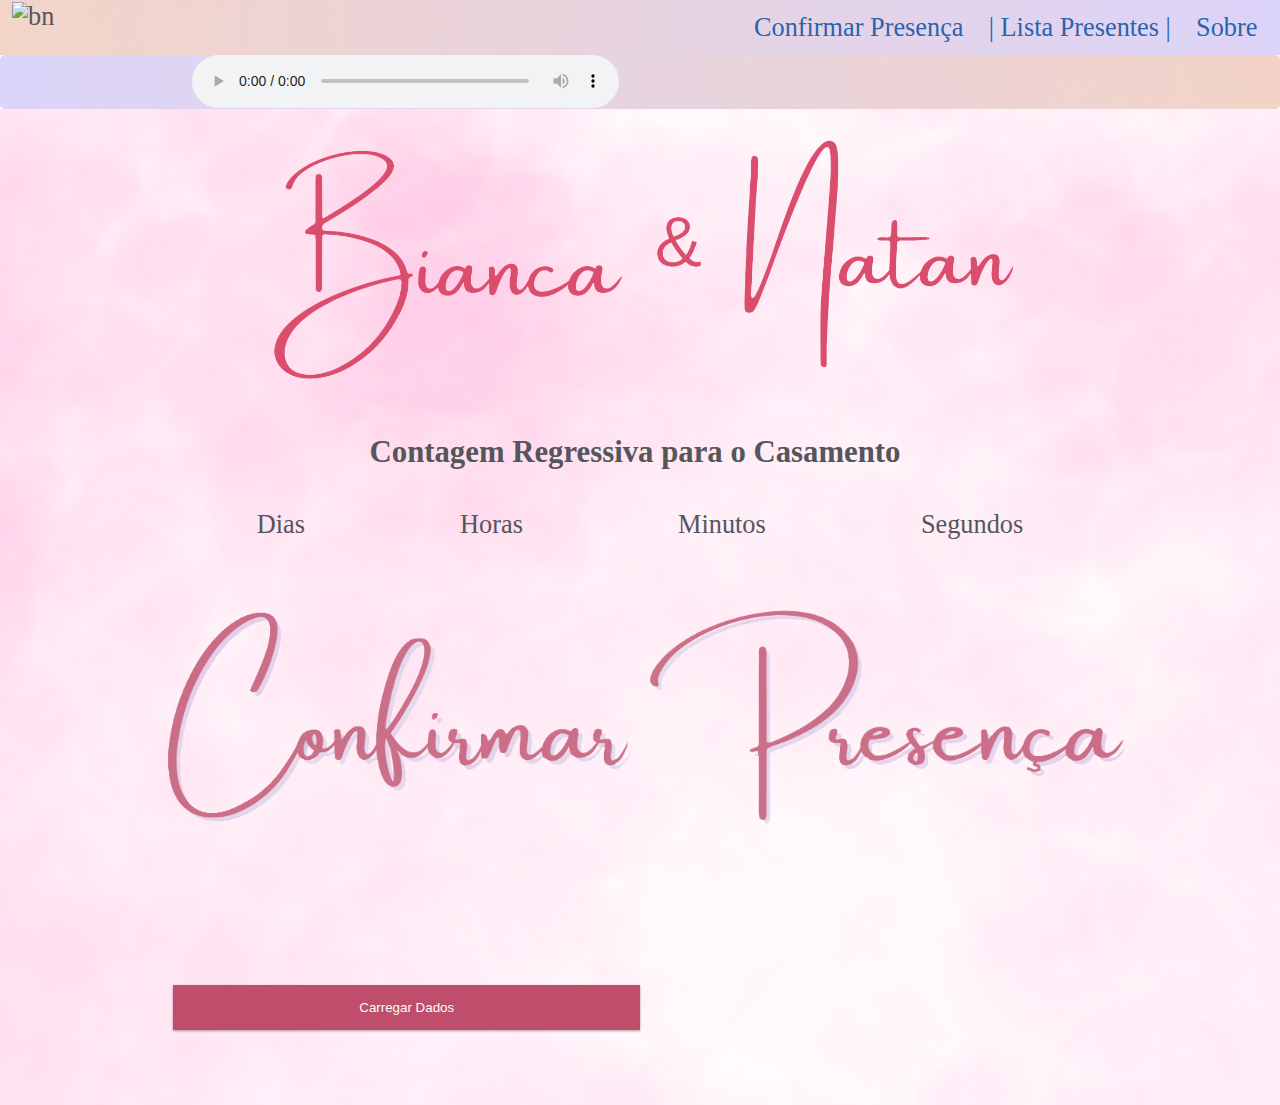
==== vs.html @ aadb1622 "vs" ====
<!DOCTYPE html>
<html lang="pt-BR">

<head>
    <meta charset="UTF-8">
    <meta name="viewport" content="width=device-width, initial-scale=1.0">
    <link rel="icon" href="src/img/icone.PNG" type="image/x-icon">
    <title> Convite de Casamento | B&N</title>
    <meta name="viewport" content="width=device-width, initial-scale=1.0">
    <link rel="stylesheet" href="src/css/style.css">
    <link rel="stylesheet" href="src/css/sobre.css">

    <link rel="stylesheet" href="src/css/responsividade.css">
    <link rel="stylesheet" href="src/css/music.css">
    <link rel="stylesheet" href="src/css/form.css">
    <link rel="stylesheet" href="src/css/fontes.css">
    <link rel="preconnect" href="https://fonts.googleapis.com">
    <link rel="preconnect" href="https://fonts.gstatic.com" crossorigin>
    <link rel="stylesheet" href="src/css/divisoria.css">
    <link rel="stylesheet" href="src/css/timeline.css">
    <link rel="stylesheet" href="src/css/responsividade.css">
    <link rel="stylesheet" href="src/css/efeitos.css">



    <link
        href="https://fonts.googleapis.com/css2?family=Amatic+SC:wght@400;700&family=Allura&family=Dancing+Script:wght@400;500;600;700&family=Great+Vibes&family=Indie+Flower&family=Lobster&family=Pacifico&family=Poppins:wght@100;200;300;400;500;600;700;800;900&family=Sacramento&family=Satisfy&family=Shadows+Into+Light&display=swap"
        rel="stylesheet">

    <link
        href="https://fonts.googleapis.com/css2?family=Amatic+SC:wght@400;700&family=Dancing+Script:wght@400..700&family=Indie+Flower&family=Poppins:ital,wght@0,100;0,200;0,300;0,400;0,500;0,600;0,700;0,800;0,900;1,100;1,200;1,300;1,400;1,500;1,600;1,700;1,800;1,900&family=Sacramento&family=Shadows+Into+Light&display=swap"
        rel="stylesheet">
    <link href="https://fonts.googleapis.com/css2?family=Satisfy&display=swap" rel="stylesheet">

    <link href="https://fonts.googleapis.com/css2?family=Great+Vibes&display=swap" rel="stylesheet">
    <link href="https://fonts.googleapis.com/css2?family=Allura&display=swap" rel="stylesheet">

    <link href="https://fonts.googleapis.com/css2?family=Dancing+Script:wght@400;500;600;700&display=swap"
        rel="stylesheet">

    <title> Convite de Casamento | B&N</title>

    <!-- <style>
        audio#audio-player\ autoplay {
            height: 25px;
        }

        .col-6.leftflor5MeioEsq {
            padding: 0;
        }
    </style>-->
</head>

<body>
    <div class="navbar row col-12 ">

        <div class="navbar">
            <img class="iconNb" src="src/img/icone.PNG" alt="bn">
            <a href="#nossaHistoria">Sobre</a>
            <a href="#presente">| Lista Presentes |</a>
            <a href="#contact">Confirmar Presença</a>
            <!--  <a href="#local">Local</a>-->


        </div>
    </div>

    <div class="row">

        <div id="animated_div" id="music-controls">
            <!-- <i class="animated_div"><img class="som" src="src/img/cd_music_love_song.svg" width="30px"></i> <button id="play-button">Play</button>-->
            <audio controls autoplay loop id="audio-player">
                <!-- Adicione as músicas aqui -->
                <source src="src/media/2.mp3" type="audio/mp3">
                <source src="src/media/3.mp3" type="audio/mp3">
                <source src="src/media/1.mp3" type="audio/mp3">
                Seu navegador não suporta o elemento de áudio.
            </audio>

        </div>

        <!-- SOM -->
    </div>
    </div> <!--Controles de áudio -->

    <div class="row col-12">

        <div class="row left">
            <img class="flor5MeioEsq col-1" src="src/img/flor5MeioEsq.png" width="100%" alt="">
        </div>

    </div>



    <div class="col-12 convite">


        <div><!--Nome Noivos-->
            <img class="nomes" src="src/img/nomesTrasparente.PNG" width="80%" alt="nomes noivos">
        </div>


        <img class="floralname1" src="src/img/flor5Meio.png" width="100%" alt="">



        <div id="home"> <!--Time-->

            <!-- TEMPO-->
            <section id="countdown" class="full-screen" width="100%">
                <h3>Contagem Regressiva para o Casamento</h3> <br>
                <div class="col tempo " id="timer" width="100%">
                    <div class="col ">
                        <span class="col " id="days"></span>
                        Dias
                    </div>
                    <div>
                        <span class="col " id="hours"></span>
                        Horas
                    </div>
                    <div>
                        <span class="col " id="minutes"></span>
                        Minutos
                    </div>
                    <div>
                        <span class="col " id="seconds"></span>
                        Segundos
                    </div>
                </div>
            </section>
        </div>


        <!--Confirmar Presença-->
        <div id="ConfirmarPresenca">
            <img class="flor5MeioDir" src="src/img/flor5MeioDir.png" alt="">

            <img class="dataCasamento" src="src/img/confirmarPresenca.PNG" width="100%" alt="" id="contact">

            <div class="col-12 col-s-12">

                <form class="col-12" id="wedding-form"
                    action="https://script.google.com/macros/s/AKfycbxSgOGkWd4KnGSuqyko4VvREvqGlJZWNdH9AhohmvSoIAbdoN5szTGdBum7L4sMjvwf/exec"
                    method="POST" onsubmit="return handleFormSubmit(event)">
                   <!-- <div class="col-12 col-s-12">
                        <label class="asideform col-12" for="nome">
                            <h5>Qual é o seu nome?*</h5>
                            <input class="asideform col-12" type="text" id="nome" name="nome" required>
                        </label>

                        <label class="asideform col-12">
                            <h5>Você é convidado do Noivo ou da Noiva?*</h5>
                            <div class="asideformradio col-12">
                                <input class="" type="radio" id="noivo" name="side" value="Noivo" required>
                                <label class="asideform" for="noivo">Noivo</label>
                                <input class="" type="radio" id="noiva" name="side" value="Noiva">
                                <label class="asideform" for="noiva">Noiva</label>
                            </div>
                        </label>

                        <label class="asideform col-12">
                            <h5>Poderá comparecer?*</h5>
                            <div class="asideformradio col-12">
                                <label class="asideform col-12" for="sim">
                                    <input class="asideform " type="radio" id="sim" name="attendance" value="Sim, irei"
                                        required> Sim, irei
                                </label><br>
                                <label class="asideform col-12" for="nao">
                                    <input class="asideform " type="radio" id="nao" name="attendance" value="Não">
                                    Não
                                </label><br>
                                <label class="asideform col-12" for="confirmoDepois">
                                    <input class="asideform " type="radio" id="confirmoDepois" name="attendance"
                                        value="Confirmo depois"> Confirmo depois
                                </label>
                            </div>
                        </label>

                        <div class="asideform col-12">
                            <label class="asideform col-12" for="message">
                                <h5>Envie uma mensagem aos Noivos</h5>
                            </label>
                            <textarea class="asideform col-12" id="message" name="message" rows="4"
                                cols="50"></textarea>
                        </div>

                        <button class="button col-12" type="submit">Enviar</button>

                    </div>-->
                </form>

                <!-- ver dados cadastrados-->
                <p class="col-12" id="form-status"></p>
                <div class="col-12">
                     <div class="row">
            
                            <button class="button col-6" id="load-data" progress>Carregar Dados</button>
            
                        </div>
                                            <table class="col-12" id="data-table">
                        <thead>
                            <tr>
                                <!-- Cabeçalhos da tabela serão inseridos aqui -->
                            </tr>
                        </thead>
                        <tbody>
                            <!-- Linhas de dados serão inseridas aqui -->
                        </tbody>
                    </table>
                </div>


            </div>

        </div>
    </div>


    <script src="src/js/formPos.js"></script>
    <script src="src/js/formGet.js"></script>
</body>

</html>
---- src/css/style.css ----
* {
  box-sizing: border-box;
}

html {
  padding: 0;
  border: 0;
  margin: 0;
  background-image: url('/src/img/Backgroud-1.png');
  background-repeat: no-repeat;
  /* font-size: 1.4rem;*/
  font-size: calc(1vw + 1vh + 0.5vmin);
  /* Ajusta a base da fonte de acordo com a largura da viewport */

  /* font-family: 'Belleza', sans-serif;*/
  color: #56555b;
}


body {
  /*background-position-y: url('/src/img/.png');*/
  height: 90%;
  width: 100%;
  border: 0;
  margin: 0;
  padding: 0;
  font-size: 1rem;
  /* Tamanho da fonte será baseado no valor calculado no <html> */
  background-image: url('/src/img/Backgroud-1.png'); /* Caminho para a imagem */
            background-size: cover; /* Faz a imagem cobrir todo o fundo */
            background-repeat: no-repeat; /* Impede que a imagem se repita */
            background-position: center; /* Centraliza a imagem */
            margin: 0; /* Remove a margem padrão */

}

body .fundo {
  background-image:("");
  width: 100%;
  height: 100%;
  margin: 0;
  padding-top: 0;
  padding: 0;
  border: 0;
}


.navbar.row.col-12 {
  padding: 0;
}


.navbar {
  background: linear-gradient(to right, rgba(235, 188, 167, 0.624), rgba(207, 199, 248, 0.742));
  overflow: hidden;
  padding: 10px;
  border: 0;
  margin: 0;
  padding-top: 0px;
  padding-bottom: 0px;

}

img.iconNb {
  width: 125px;
  border: none;
  padding: 2px;
}

.navbar a {
  float: right;
  display: block;
  color: rgb(41, 100, 172);
  text-align: center;
  padding: 1%;
  font-family: cursive;
  text-decoration: none;
}

.navbar a:hover {
  background-color: #edd1d1;
}

.navbar.row.col-12 {
  padding: 0;
  width: 100%;
  height:auto;
}

img.floral.col-2 {
  padding: 0;
}

.row .col-12 .flot{
  float: left;
  margin: 0;
  padding: 0;
  border: 0;
}




img.floral.col-1 {
  padding: 0;
}

[class*="col-"] {
  float: 0;
  padding: 0x;
}

.row.col-12 {
  padding: 0;
   width: 20%; 
  display: contents;
  align-content: space-between;
}
.row::after {
  content: "";
  clear: both;
  display: table;
}

[class*="col-"] {
  float: left;
  padding: 15px;
}

.header {
  color: #ffffff;
}

.frameMeli {
  height:auto;
  width:100%;
  position:left;
  overflow:auto;
  /*border: 2px solid #47557c;*/
  position: relative;
  
  
}
div.divisoria {
  height: 12%;
}

.fixada {
  position: absolute;
  top: 0;

  left: 0px;
  width: 100%;
  height: 150px;
  background-color: #fcfcfc;
}

.fixadaFundo {
  height: 0;
  background-color: rgb(252, 252, 252);
  top: 300px;
  width: 100%;
  padding-top: 0;
  bottom: 0px;
}

 .flormeio{
  width: 80%;
  padding: 10%;
  margin: 0;
  border: 0;
  padding-top: -10%;
  padding-top: 0;
  padding-bottom: 0;

}
.nomes {
  width: 100%;

  padding-left: 17%;
  padding-right: 17%;

  border: 0;
  margin: 0;
}

.floral {
  width: 50%;
  border: 0;
  margin: 0;
  padding-top: 0;
}

.florCentro {
  width: 100%;
  /* padding-left: 30%; */
  /* padding-right: 30%; */
  padding-bottom: 1.0rem;
  border: 0;
  margin: 0;
}

h1 {
  font: 'Amsterdam One', cursive;
  color: #be4e6b;
  /* Cor da fonte h1 */
}

h2,
p {
  font: 'Belleza', sans-serif;
  color: #838c8a;
  /* Cor do texto */
}

section {
  display: flex;
  justify-content: center;
  align-items: center;
  flex-direction: column;
  text-align: center;

}

.full-screen {
  margin-top: 0rem;
  width: 100%;
  margin-bottom: 1.5rem;

}

#timer {
  display: flex;
  justify-content: space-around;
  width: 80%;
  max-width: 600rem;
}

#timer div {
  text-align: center;
}

#timer span {
  font-size: 0, 4rem;
  display: block;
}

.fraseConvidados {
  width: 100%;

  padding-left: 17%;
  padding-right: 17%;
}

.dataCasamento {
  width: 100%;
  padding-top: 0.5rem;

  padding-left: 8%;
  padding-right: 8%;
}

.col-12.menu {
  padding-left: 3%;
  padding-right: 1%;
}

.enderecoCasamento {
  padding-top: 0.5rem;
  padding-left: 17%;
  padding-right: 17%;
  padding-bottom: 1.0rem;
}

/*cELULAR*/

  .menus.col-12 {
    width: 100%;
    align-content: space-between;
    border: 5%;
    /* padding-left: 12%; */
    display: inline-flex;
    padding-bottom: 18%;
    padding-top: 0;
    padding-bottom: 0;
    display: flex;
    column-gap: 18%;
}


.maps {
  width: 100%;
  height: auto;

  padding-top: 1.5rem;

  border: 0;
  margin: 0;
}
.maps frame{
  /* Customizar a barra de rolagem para navegadores modernos */
::-webkit-scrollbar {
    width: 12px;  /* Largura da barra de rolagem */
}

::-webkit-scrollbar-track {
    background: #EBEBEB;  /* Cor do trilho */
}

::-webkit-scrollbar-thumb {
    background-color: #C0C0C0; /* Cor da parte rolável */
    border-radius: 10px; /* Bordas arredondadas */
    border: 2px solid #EBEBEB; /* Cor do contorno do botão */
}

::-webkit-scrollbar-thumb:hover {
    background: #A9A9A9; /* Cor quando o botão é hover */
}

::-webkit-scrollbar-button {
    background-color: rgb(231, 146, 236); /* Cor das setas */
}

/* Cor do botão */
button {
    background-color: #C0C0C0;
    color: white;
    padding: 10px 20px; /* Tamanho do botão */
    border: none;
    border-radius: 5px;
    cursor: pointer;
}

button:hover {
    background-color: #A9A9A9; /* Cor quando o botão é hover */
}

}
.asideform {
  padding: 13px;
  color: #be4e6b;
  border: none;
  /* text-align: center;*/
  height: auto;
}

.asideformradio,
textarea {
  padding: 10px;
  color: #be4e6b;
  border: none;
  /* text-align: center;*/
  height: auto;
  background-color: aliceblue;
  box-shadow: 0 1px 3px rgba(0, 0, 0, 0.12), 0 1px 2px rgba(0, 0, 0, 0.24);
  margin: 3px;
  border-radius: 15px;

}

.wedding-Form form label,
input {
  color: #be4e6b;
  box-shadow: 0 1px 3px rgba(0, 0, 0, 0.12), 0 1px 2px rgba(0, 0, 0, 0.24);
  background-color: aliceblue;
  padding: 5px;
  border-radius: 15px;

}


form label input,
radio {
  color: #be4e6b;
  box-shadow: 0 1px 3px rgba(0, 0, 0, 0.12), 0 1px 2px rgba(0, 0, 0, 0.24);
  background-color: rgb(235, 241, 247);
  padding: 10px;
  margin: #be4e6b;
  border: #be4e6b;
  padding-bottom: 10px;
  border-radius: 15px;

}

button {
  padding-top: 20%;
  padding: 10px;
  color: #fcfcfc;
  box-shadow: 0 1px 3px rgba(0, 0, 0, 0.12), 0 1px 2px rgba(0, 0, 0, 0.24);
  background-color: #be4e6b;
  border: none;
}

h3 {
  margin: 10px;
  margin-left: 0;
}

#ListaPresente{
  background-image: url('/src/img/Backgroud-1.png');
  background-repeat: no-repeat;
}

div#ListaPresente {
  padding: 0;
}
.frasePresentes {
  width: 100%;
  padding-top: 0.5rem;

  padding-left: 3%;
  padding-right: 3%;
}

.pixcode {
  width: 100%;
  padding-top: 1.5rem;

  padding-left: 35%;
  padding-right: 35%;
}


.footer {
  color: #ffffff;
  text-align: center;
  font-size: 12px;
  padding: 15px;
}
---- src/css/music.css ----
/*controle musica*/
    #music-controls {
        /* margin-top: 20px;*/
        width: 1%;
float: left;
    }

    img.som {
        width: 25px;
        background: linear-gradient(to right, rgba(235, 188, 167, 0.624), rgba(207, 199, 248, 0.742));
        cursor: pointer;
        border-radius: 50%;
        -webkit-border-radius: 50%;
        -moz-border-radius: 50%;
        -ms-border-radius: 50%;
        -o-border-radius: 50%;
}

.video{
    background: linear-gradient(to right, rgba(235, 188, 167, 0.624), rgba(207, 199, 248, 0.742));
padding: 10%;
}
---- src/css/form.css ----
/* For mobile phones: */
      [class*="col-"] {
        width: 100%;
    }

    @media only screen and (min-width: 600px) {

        /* For tablets: */
        .col-s-1 {
            width: 8.33%;
        }

        .col-s-2 {
            width: 16.66%;
        }

        .col-s-3 {
            width: 25%;
        }

        .col-s-4 {
            width: 33.33%;
        }

        .col-s-5 {
            width: 41.66%;
        }

        .col-s-6 {
            width: 50%;
        }

        .col-s-7 {
            width: 58.33%;
        }

        .col-s-8 {
            width: 66.66%;
        }

        .col-s-9 {
            width: 75%;
        }

        .col-s-10 {
            width: 83.33%;
        }

        .col-s-11 {
            width: 91.66%;
        }

        .col-s-12 {
            width: 100%;
        }

        .menus.col-12 {
            width: 100%;
            align-content: space-between;
            border: 10%;
            /* margin: 1%; */
        }

        .menus {
            padding-left: 22%;
            padding-right: 17%;
        }

        div.menu .col-4 {
            margin-left: 52%;
        }

        /*
        .menus.col-12 {
            width: 100%;
            align-content: space-between;
            border: 10%;
            padding-left: 24%;
            display: inline-flex;
            padding-bottom: 18%;

        }
*/
    }

    @media only screen and (min-width: 768px) {

        /* For desktop: */
        .col-1 {
            width: 8.33%;
        }

        .col-2 {
            width: 16.66%;
        }

        .col-3 {
            width: 25%;
        }

        .col-4 {
            width: 33.33%;
        }

        .col-5 {
            width: 41.66%;
        }

        .col-6 {
            width: 50%;
        }

        .col-7 {
            width: 58.33%;
        }

        .col-8 {
            width: 66.66%;
        }

        .col-9 {
            width: 75%;
        }

        .col-10 {
            width: 83.33%;
        }

        .col-11 {
            width: 91.66%;
        }

        .col-12 {
            width: 100%;
            padding-left: 5%;
            padding-right: 5%;
        }

        /*
        .menus.col-12 {
            width: 100%;
            align-content: space-between;
            border: 10%;
            padding-left: 24%;
            display: inline-flex;
            padding-bottom: 18%;

        }*/

        /*TABLET E ´PC*/
        .menus.col-12 {
            width: 100%;
            align-content: space-between;
            border: 5%;
            padding-left: 22%;
            display: inline-flex;
            padding-bottom: 18%;

        }

        .img {
            padding: 5%;

            padding-left: 20%;
            padding-right: 20%;
        }

        form#weddingForm {
            padding: 20%;
            padding-top: 5%;
        }

        button {
            padding-top: 20%;
            padding: 10px;
        }

    }

   /* Scroll 
scrollbar-base-color: #C0C0C0;
scrollbar-base-color: #C0C0C0;
scrollbar-3dlight-color: #C0C0C0;
scrollbar-highlight-color: #C0C0C0;
scrollbar-track-color: #EBEBEB;
scrollbar-arrow-color: black;
scrollbar-shadow-color: #C0C0C0;
scrollbar-dark-shadow-color: #C0C0C0;*/
---- src/css/divisoria.css ----
.frameMeli {
  height: 700px !important;
  width: 100%;
  position: left;
  overflow: auto;
  border: 1px solid #f86aec00;
  position: relative;

}

div.divisoria {
  height: 12%;
}

.fixada {
  position: absolute;
  top: 0;

  left: 0px;
  width: 100%;
  height: 150px;
  background-color: #fcfcfc;
}


.fixada.col-4 {
  padding-right: 0;
}

.fixada.col-4 {
  padding-left: 0;
}

.fixadaFundo {
  height: 450px;
  background-color: #fcfcfc;
  top: 300px;
  width: 100%;
  padding-top: 450px;
  bottom: 0;


}

.flormeiomenor {
  /* padding: 50px; */
  /* padding-left: 180px; */
  padding-right: 0;
  float: right;
  margin: 0;
  border: 0;
  padding-top: -10%;
  padding-top: 0;
  padding-bottom: 0;
  width: 30%;
}

.flor5MeioDir {
  /* padding: 50px; */
  /* padding-left: 180px; */
  padding-right: 0;
  float: right;
  margin: 0;
  border: 0;
  padding-top: -10%;
  padding-top: 0;
  padding-bottom: 0;
  width: 60%;
}


.flor5MeioEsq {
  /* padding: 50px; */
padding-left: 0;
  padding-right: 0;
  float: left;
  margin: 0;
  border: 0;
  padding-top: -10%;
  padding-top: 0;
  padding-bottom: 0;
  width: 60%;
}
img.floralname1 {
  padding: 28%;
  padding-top: 0;
  padding-bottom: 0;
}
---- src/css/timeline.css ----
* {
    box-sizing: border-box;
}




/*timeline*/
.containertimeline {
  /*  background: linear-gradient(to right, rgba(235, 188, 167, 0.624), rgba(207, 199, 248, 0.742));*/
padding: 8%;  
}
img.floralname {
  padding: 8%;
  padding-top: 0;
  padding-bottom: 0;
}

  
  
  
  /* Media queries - Responsive timeline on screens less than 600px wide */
  @media screen and (max-width: 100%) {
  
    /* Place the timelime to the left */
    .main-timeline-4::after {
      left: 31px;
    }
  
    /* Full-width containers */
    .timeline-4 {
      width: 100%;
      padding-left: 70px;
      padding-right: 25px;
    }
  
    /* Make sure that all arrows are pointing leftwards */
    .timeline-4::before {
      left: 60px;
      border: medium solid white;
      border-width: 10px 10px 10px 0;
      border-color: transparent white transparent transparent;
    }
  
    /* Make sure all circles are at the same spot */
    .left-4::after,
    .right-4::after {
      left: 18px;
    }
  
    .left-4::before {
      right: auto;
    }
  
    /* Make all right containers behave like the left ones */
    .right-4 {
      left: 0%;
    }
  }
  
  .gradient-custom {
    /* fallback for old browsers 
      background: #ebbca70d;*/
  
    /* Chrome 10-25, Safari 5.1-6 */
    background: -webkit-linear-gradient(to right,
      );
  
    /* W3C, IE 10+/ Edge, Firefox 16+, Chrome 26+, Opera 12+, Safari 7+ */
    background: linear-gradient(to right,
      );
  }
  
  .gradient-custom-4 {
    /* fallback for old browsers 
      background: #f193fb1f;*/
  
    /* Chrome 10-25, Safari 5.1-6 */
    background: -webkit-linear-gradient(to left,
  
      );
  
    /* W3C, IE 10+/ Edge, Firefox 16+, Chrome 26+, Opera 12+, Safari 7+ */
    background: linear-gradient(to left,
  
      );
  }
  
  



.timeline {
    position: relative;
    max-width: 1200px;
    margin: 0 auto;
    padding: 2%;
    padding-bottom: 60px;
    padding-top: 10px;

}

.divisorias2{
  padding: 20%;
}
    .timeline::after {
      content: '';
      position: absolute;
      width: 3px;
      background-color: rgba(121, 140, 224, 0.25);
      top: 0;
      bottom: 0;
      left: 50%;
      right: 50%;
      margin-left: -3px;
  }


.agenda {
    padding: 2px 30px;
    position: relative;
    background-color: inherit;
    width: 50%;
    height: 50%;
    margin-top: 5%;
    padding-top: 8%;

}

img {
    width: 100%;
}

.img-agenda {
    width: 100%;
}

.agenda::after {
    content: '';
    position: absolute;
    width: 150px;
    height: 50%;
    right: -11px;
    background-color: #cfaf8f;
    top: 15px;
    border-radius: 50%;
    z-index: 1;

}

.agenda.left::after {
    content: '';
    position: absolute;
    width: 25px;
    height: 25px;
    right: -11px;
    background-color: #cfaf8f;
    top: 50%;
    border-radius: 50%;
    z-index: 1;
}

.agenda.right::after {
    content: '';
    position: absolute;
    width: 25px;
    height: 25px;
    right: -11px;
    background-color: #bbb;
    top: 50%;
    border-radius: 50%;
    z-index: 1;
}

.left {
    left: 0;
}

.right {
    left: 50%;
}


.right::after {
    left: -16px;
}

.content {
    padding: 10%;
    background-color: white;
    position: relative;
    border-radius: 10px;
    border: 1px solid #bbb;
    box-shadow: #bbbbbb97;
    -webkit-border-radius: 10px;
    -moz-border-radius: 10px;
    -ms-border-radius: 10px;
    -o-border-radius: 10px;
}
---- src/css/efeitos.css ----
/**  **/

audio#audio-player {
    height: 2rem;
    width: 40%;
}


/** Div Animada **/
#animated_div {
    float: left;
    display: block;
    padding-left: 15%;
    width: 100%;
    height: 1%;
    background: linear-gradient(to right, rgba(207, 199, 248, 0.742), rgba(235, 188, 167, 0.624));
    cursor: pointer;
    color: #ffffff;
    position: relative;
    font-weight: bold;
    font-size: 3px;
    /*padding: 20px;*/
    padding-right: 20px;
    animation: animated_div 5s 1;
    -moz-animation: animated_div 5s 1;
    -webkit-animation: animated_div 5s 1;
    -o-animation: animated_div 5s 1;
    border-radius: 5px;
    -webkit-border-radius: 5px;
}

@keyframes animated_div {
   /* 0% {
        transform: rotate(0deg);
        left: 0px;
    }

    25% {
        transform: rotate(20deg);
        left: 0px;
    }

    50% {
        transform: rotate(0deg);
        left: 500px;
    }

    55% {
        transform: rotate(0deg);
        left: 500px;
    }

    70% {
        transform: rotate(0deg);
        left: 500px;
        background: #bed8dc;
    }

    50% {
        transform: rotate(-360deg);
        left: 0px;
    }
}

@-webkit-keyframes animated_div {
    0% {
        -webkit-transform: rotate(0deg);
        left: 0px;
    }

    25% {
        -webkit-transform: rotate(20deg);
        left: 0px;
    }

    50% {
        -webkit-transform: rotate(0deg);
        left: 500px;
    }

    55% {
        -webkit-transform: rotate(0deg);
        left: 500px;
    }

    70% {
        -webkit-transform: rotate(0deg);
        left: 500px;
        background: #1ec7e6;
    }

    100% {
        -webkit-transform: rotate(-360deg);
        left: 0px;
    }
}

@-moz-keyframes animated_div {
    0% {
        -moz-transform: rotate(0deg);
        left: 0px;
    }

    25% {
        -moz-transform: rotate(20deg);
        left: 0px;
    }

    50% {
        -moz-transform: rotate(0deg);
        left: 500px;
    }

    55% {
        -moz-transform: rotate(0deg);
        left: 500px;
    }

    70% {
        -moz-transform: rotate(0deg);
        left: 500px;
        background: #1ec7e6;
    }

    100% {
        -moz-transform: rotate(-360deg);
        left: 0px;
    }
}

@-o-keyframes animated_div {
    0% {
        transform: rotate(0deg);
        left: 0px;
    }

    25% {
        transform: rotate(20deg);
        left: 0px;
    }

    50% {
        transform: rotate(0deg);
        left: 500px;
    }

    55% {
        transform: rotate(0deg);
        left: 500px;
    }

    70% {
        transform: rotate(0deg);
        left: 500px;
        background: #1ec7e6;
    }

    100% {
        transform: rotate(-360deg);
        left: 0px;
    }
}
    */


/*animação flor*/
/*
.row,
.col-12,
.col-4 {
    margin: 0;
    padding: 0;
    overflow: hidden;
}

.zoom-img {
    width: 100%;
    height: 50%;
    object-fit: cover;
    transition: transform 0.3s ease-in-out;
}

.left:hover .zoom-img {
    transform: scale(1.1) translate(-5%, 0);
}

.meio:hover .zoom-img {
    transform: scale(1.1);
}

.right:hover .zoom-img {
    transform: scale(1.1) translate(-5%, 0);
}
*/
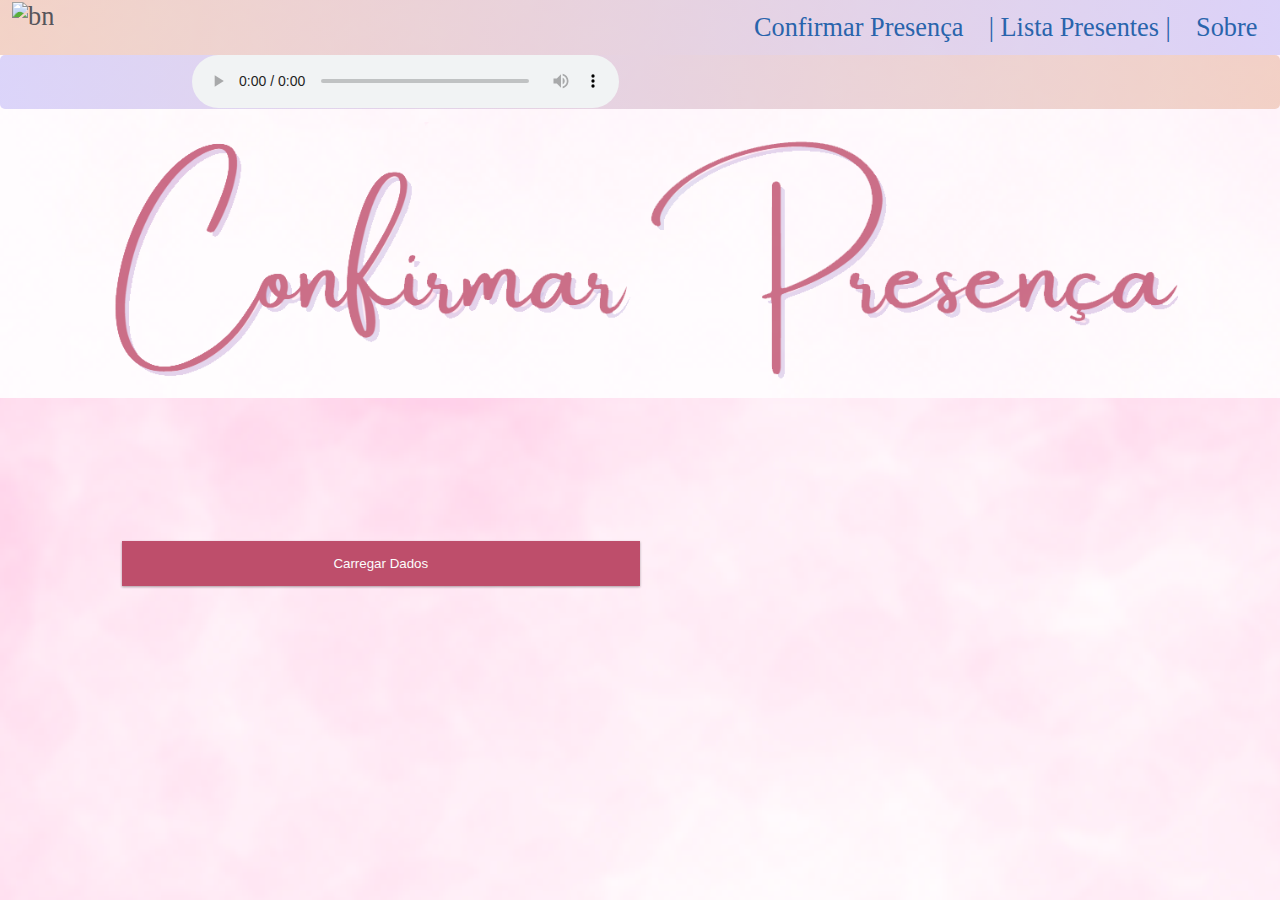
==== commit 6c2eb80b: "up" ====
--- a/vs.html
+++ b/vs.html
@@ -83,67 +83,19 @@
     </div>
     </div> <!--Controles de áudio -->
 
-    <div class="row col-12">
 
-        <div class="row left">
-            <img class="flor5MeioEsq col-1" src="src/img/flor5MeioEsq.png" width="100%" alt="">
-        </div>
+    <!--Confirmar Presença-->
+    <div id="ConfirmarPresenca">
+        <img class="flor5MeioDir" src="src/img/flor5MeioDir.png" alt="">
 
-    </div>
+        <img class="dataCasamento" src="src/img/confirmarPresenca.PNG" width="100%" alt="" id="contact">
 
+        <div class="col-12 col-s-12">
 
-
-    <div class="col-12 convite">
-
-
-        <div><!--Nome Noivos-->
-            <img class="nomes" src="src/img/nomesTrasparente.PNG" width="80%" alt="nomes noivos">
-        </div>
-
-
-        <img class="floralname1" src="src/img/flor5Meio.png" width="100%" alt="">
-
-
-
-        <div id="home"> <!--Time-->
-
-            <!-- TEMPO-->
-            <section id="countdown" class="full-screen" width="100%">
-                <h3>Contagem Regressiva para o Casamento</h3> <br>
-                <div class="col tempo " id="timer" width="100%">
-                    <div class="col ">
-                        <span class="col " id="days"></span>
-                        Dias
-                    </div>
-                    <div>
-                        <span class="col " id="hours"></span>
-                        Horas
-                    </div>
-                    <div>
-                        <span class="col " id="minutes"></span>
-                        Minutos
-                    </div>
-                    <div>
-                        <span class="col " id="seconds"></span>
-                        Segundos
-                    </div>
-                </div>
-            </section>
-        </div>
-
-
-        <!--Confirmar Presença-->
-        <div id="ConfirmarPresenca">
-            <img class="flor5MeioDir" src="src/img/flor5MeioDir.png" alt="">
-
-            <img class="dataCasamento" src="src/img/confirmarPresenca.PNG" width="100%" alt="" id="contact">
-
-            <div class="col-12 col-s-12">
-
-                <form class="col-12" id="wedding-form"
-                    action="https://script.google.com/macros/s/AKfycbxSgOGkWd4KnGSuqyko4VvREvqGlJZWNdH9AhohmvSoIAbdoN5szTGdBum7L4sMjvwf/exec"
-                    method="POST" onsubmit="return handleFormSubmit(event)">
-                   <!-- <div class="col-12 col-s-12">
+            <form class="col-12" id="wedding-form"
+                action="https://script.google.com/macros/s/AKfycbxSgOGkWd4KnGSuqyko4VvREvqGlJZWNdH9AhohmvSoIAbdoN5szTGdBum7L4sMjvwf/exec"
+                method="POST" onsubmit="return handleFormSubmit(event)">
+                <!-- <div class="col-12 col-s-12">
                         <label class="asideform col-12" for="nome">
                             <h5>Qual é o seu nome?*</h5>
                             <input class="asideform col-12" type="text" id="nome" name="nome" required>
@@ -188,32 +140,30 @@
                         <button class="button col-12" type="submit">Enviar</button>
 
                     </div>-->
-                </form>
+            </form>
 
-                <!-- ver dados cadastrados-->
-                <p class="col-12" id="form-status"></p>
-                <div class="col-12">
-                     <div class="row">
-            
-                            <button class="button col-6" id="load-data" progress>Carregar Dados</button>
-            
-                        </div>
-                                            <table class="col-12" id="data-table">
-                        <thead>
-                            <tr>
-                                <!-- Cabeçalhos da tabela serão inseridos aqui -->
-                            </tr>
-                        </thead>
-                        <tbody>
-                            <!-- Linhas de dados serão inseridas aqui -->
-                        </tbody>
-                    </table>
+            <!-- ver dados cadastrados-->
+            <p class="col-12" id="form-status"></p>
+            <div class="col-12 l-m">
+                <div class="row">
+                    <button class="button col-6" id="load-data" progress> Carregar Dados </button>
                 </div>
+                <table class="col-12" id="data-table">
+                    <thead>
+                        <tr>
+                            <!-- Cabeçalhos da tabela serão inseridos aqui -->
+                        </tr>
+                    </thead>
+                    <tbody>
+                        <!-- Linhas de dados serão inseridas aqui -->
+                    </tbody>
+                </table>
+            </div>
 
 
-            </div>
+        </div>
 
-        </div>
+    </div>
     </div>
 
 
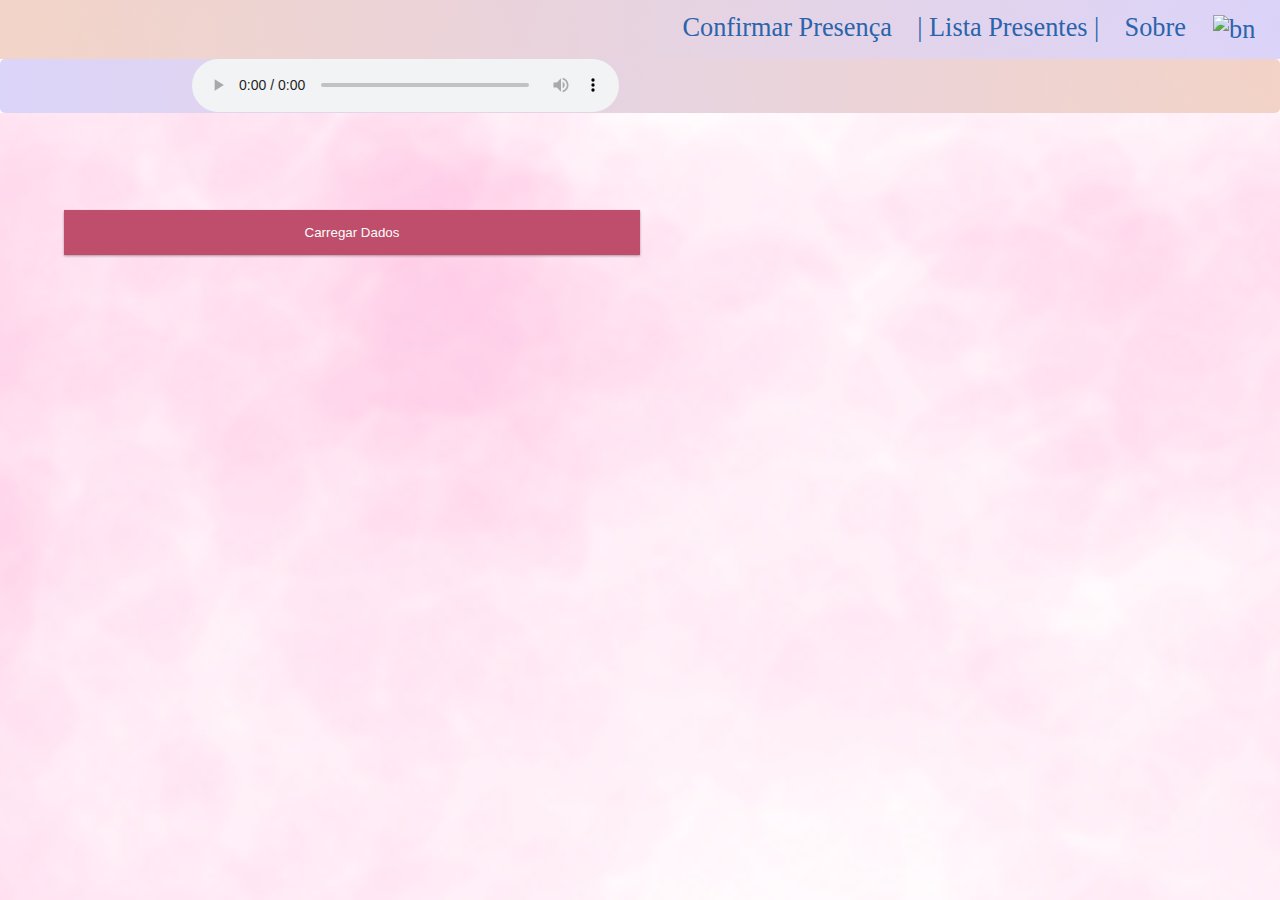
==== commit 071beb51: "up" ====
--- a/vs.html
+++ b/vs.html
@@ -55,7 +55,7 @@
     <div class="navbar row col-12 ">
 
         <div class="navbar">
-            <img class="iconNb" src="src/img/icone.PNG" alt="bn">
+            <a href="https://bianca-e-natan.netlify.app/"> <img class="iconNb" src="src/img/icone.PNG" alt="bn"></a>
             <a href="#nossaHistoria">Sobre</a>
             <a href="#presente">| Lista Presentes |</a>
             <a href="#contact">Confirmar Presença</a>
@@ -81,10 +81,10 @@
 
         <!-- SOM -->
     </div>
-    </div> <!--Controles de áudio -->
+    <!--Controles de áudio -->
 
 
-    <!--Confirmar Presença-->
+    <!--Confirmar Presença
     <div id="ConfirmarPresenca">
         <img class="flor5MeioDir" src="src/img/flor5MeioDir.png" alt="">
 
@@ -95,7 +95,7 @@
             <form class="col-12" id="wedding-form"
                 action="https://script.google.com/macros/s/AKfycbxSgOGkWd4KnGSuqyko4VvREvqGlJZWNdH9AhohmvSoIAbdoN5szTGdBum7L4sMjvwf/exec"
                 method="POST" onsubmit="return handleFormSubmit(event)">
-                <!-- <div class="col-12 col-s-12">
+           <div class="col-12 col-s-12">
                         <label class="asideform col-12" for="nome">
                             <h5>Qual é o seu nome?*</h5>
                             <input class="asideform col-12" type="text" id="nome" name="nome" required>
@@ -139,29 +139,29 @@
 
                         <button class="button col-12" type="submit">Enviar</button>
 
-                    </div>-->
-            </form>
+                    </div>
+            </form> -->
 
-            <!-- ver dados cadastrados-->
-            <p class="col-12" id="form-status"></p>
-            <div class="col-12 l-m">
-                <div class="row">
-                    <button class="button col-6" id="load-data" progress> Carregar Dados </button>
-                </div>
-                <table class="col-12" id="data-table">
-                    <thead>
-                        <tr>
-                            <!-- Cabeçalhos da tabela serão inseridos aqui -->
-                        </tr>
-                    </thead>
-                    <tbody>
-                        <!-- Linhas de dados serão inseridas aqui -->
-                    </tbody>
-                </table>
-            </div>
+    <!-- ver dados cadastrados-->
+    <p class="col-12" id="form-status"></p>
+    <div class="col-12 l-m">
+        <div class="row">
+            <button class="button col-6" id="load-data" progress> Carregar Dados </button>
+        </div>
+        <table class="col-12" id="data-table">
+            <thead>
+                <tr>
+                    <!-- Cabeçalhos da tabela serão inseridos aqui -->
+                </tr>
+            </thead>
+            <tbody>
+                <!-- Linhas de dados serão inseridas aqui -->
+            </tbody>
+        </table>
+    </div>
 
 
-        </div>
+    </div>
 
     </div>
     </div>
--- a/src/css/form.css
+++ b/src/css/form.css
@@ -1,3 +1,11 @@
+table#data-table {
+    font-size: xx-small;
+}
+      
+td{
+    font-size: x-small;
+}
+      
       /* For mobile phones: */
       [class*="col-"] {
         width: 100%;
